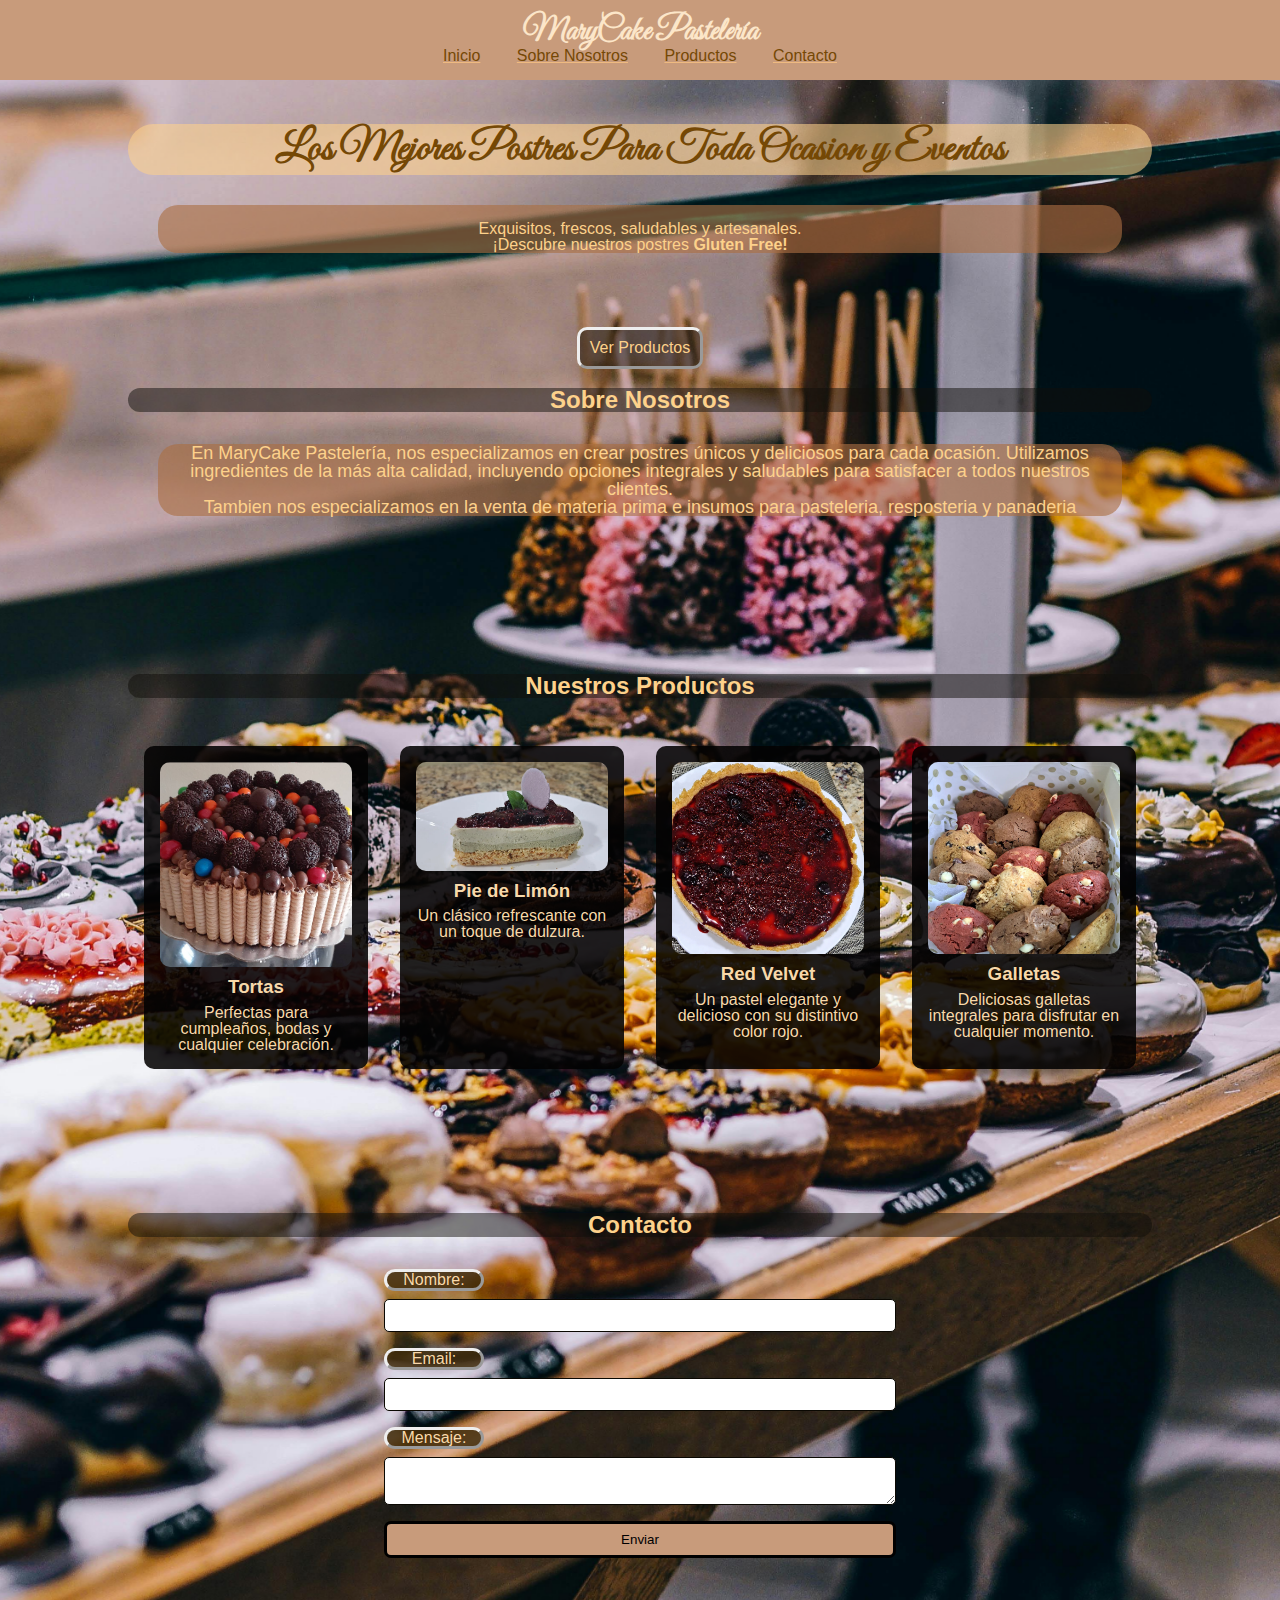
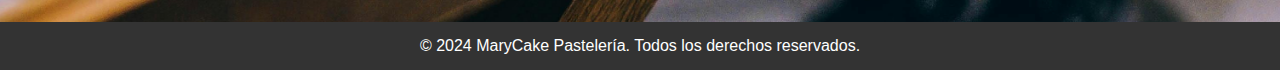
==== Index.html @ 65f8152f "Primera version de Marycake" ====
<!DOCTYPE html>
<html lang="es">
  <head>
    <meta charset="UTF-8" />
    <meta name="viewport" content="width=device-width, initial-scale=1.0" />
    <title>MaryCake Pastelería</title>
    <link rel="preconnect" href="https://fonts.googleapis.com">
<link rel="preconnect" href="https://fonts.gstatic.com" crossorigin>
<link href="https://fonts.googleapis.com/css2?family=Bodoni+Moda+SC:ital,opsz,wght@0,6..96,400..900;1,6..96,400..900&family=Kalnia+Glaze:wght@100..700&family=Philosopher:ital,wght@0,400;0,700;1,400;1,700&display=swap" rel="stylesheet">

<link rel="preconnect" href="https://fonts.googleapis.com">
<link rel="preconnect" href="https://fonts.gstatic.com" crossorigin>
<link href="https://fonts.googleapis.com/css2?family=Edu+AU+VIC+WA+NT+Hand:wght@400..700&family=Great+Vibes&display=swap" rel="stylesheet">

    <link rel="stylesheet" href="styles.css" />
  </head>
  <body>
    <header>
      <divli class="container">
        <h1>MaryCake Pastelería</h1>
        <nav><ul>          
            <li><a href="#home">Inicio</a></li>
            <li><a href="#about">Sobre Nosotros</a></li>
            <li><a href="#products">Productos</a></li>
            <li><a target="_blank" href="contacto.html">Contacto</a></li> 
            </ul>
        </nav>
      </div>
    </header>

    <section id="home" class="hero">
      <div class="container">
        <h2 id="Desc-h2">Los Mejores Postres Para Toda Ocasion y Eventos</h2>
        
        <p class="desc-1"><br >
          Exquisitos, frescos, saludables y artesanales. <br>¡Descubre nuestros postres <b>Gluten Free!</b></br></p>
        </p>
        <a href="#products" class="btn">Ver Productos</a>
      </div>
    </section>

    <section id="about" class="about">
      <div class="container">
        <h2>Sobre Nosotros</h2>
        <p class="desc-1">
          En MaryCake Pastelería, nos especializamos en crear postres únicos y
          deliciosos para cada ocasión. Utilizamos ingredientes de la más alta
          calidad, incluyendo opciones integrales y saludables para satisfacer a
          todos nuestros clientes.<br>
          Tambien nos especializamos en la venta de materia prima e insumos para pasteleria, resposteria y panaderia 
          </p>
        
      </div>
    </section>

    <section id="products" class="products">
      <div class="container">
        <h2>Nuestros Productos</h2>
        <div class="product-grid">
          <div class="product">
            <img src="trabajo/torta.png" alt="Torta" />
            <h3>Tortas</h3>
            <p>Perfectas para cumpleaños, bodas y cualquier celebración.</p>
          </div>
          <div class="product">
            <img src="trabajo/pie.jpg" alt="Pie de Limón" />
            <h3>Pie de Limón</h3>
            <p>Un clásico refrescante con un toque de dulzura.</p>
          </div>
          <div class="product">
            <img src="trabajo/redvelvet.jpg" alt="Red Velvet" />
            <h3>Red Velvet</h3>
            <p>Un pastel elegante y delicioso con su distintivo color rojo.</p>
          </div>
          <div class="product">
            <img src="trabajo/galletas.jpg" alt="Galletas" />
            <h3>Galletas</h3>
            <p>
              Deliciosas galletas integrales para disfrutar en cualquier
              momento.
            </p>
          </div>
        </div>
      </div>
    </section>

    <section id="contact" class="contact">
      <div class="container">
        <h2>Contacto</h2>
        <form>
          <label for="name" class="contact-1">Nombre:</label>
          <input type="text" id="name" name="name" required />

          <label for="email" class="contact-1">Email:</label>
          <input type="email" id="email" name="email" required />

          <label for="message" class="contact-1">Mensaje:</label>
          <textarea id="message" name="message" required></textarea>

          <button type="submit" class="btn">Enviar</button>
        </form>
      </div>
    </section>

    <footer>
      <div class="container">
        <p>&copy; 2024 MaryCake Pastelería. Todos los derechos reservados.</p>
      </div>
    </footer>

    <script src="script.js"></script>
  </body>
</html>
---- styles.css ----
/* Reset CSS */

/* CSS HEX */
:root {/* CSS HEX */
    --buff: #c89b7bff;
    --english-violet: #4a4063ff;
    --brilliant-rose: #e15a97ff;
    --icterine: #fff94fff;
    --cornflower-blue: #758bfdff;
    --cream:  #FCE6C9;
    --brown: #754805;
}


* {
    margin: 0;
    padding: 0;
    box-sizing: border-box;
    font-family: 'cambria', sans-serif;
}

body {
    background-image: url(trabajo/muchospostres.jpg);
    background-repeat: no-repeat;
    background-position: center;
    background-size: cover;
    line-height: 1.0;
    color: #ffdfaffa;
    }


    .contact-1{ background-color: #3f2a0ad8;
        border-style: outset;
        border-radius: 20px;
        text-align: center;
        width: 100px;
        height: 22px;
    }


.container {
    width: 80% ;
    margin: 0 auto;
}

header {
    background: var(--buff);
    padding: 1rem;
}

header h1 {
    font-family: "Great Vibes", cursive;
    text-align: center;
    color: var(--cream);
}

nav ul {
    list-style: none;
    text-align: center;
}

nav ul li {
    display: inline;
    margin: 0 1rem;
}

nav ul li a {
    color: var(--brown);
    text-decoration-color: #f7c081d3;
}

.hero {
    background: url('images/hero.jpg') no-repeat center center/cover;
    height: 200px;
    display: flexbox;
    margin-top: 4cap;
    align-items: center;
    justify-content: center;
    color: var(--brown);
    text-align: center;
}

.hero h2 {
    font-family: "Great Vibes", cursive;
    font-size: 2.7rem;
    padding: 4px;
}

.hero p {
    font-size: 1.0rem;
}

.hero .btn {
    background-color: #110f0b7e;
    color: #fdd18b ;
    padding: 10px;
    text-decoration: none;
    margin-top: 4cap;
    display: inline-flex;
    border-radius: 10px;
    border-style: outset;
}

.about, .products, .contact {
    padding: 4rem 0;
}

.about h2, .products h2, .contact h2 {
    text-align: center;
    margin-bottom: 2rem;
    color: #fdd18b;
    background-color: #110f0b7e;
    border-radius: 50px;
}

.about p, .products p {
    text-align: center;
}
.desc-1{
    background-color: rgba(170, 110, 67, 0.616);
    color:#fdd18b;
    border-radius: 20px;
    font-size: 18px;
    margin: 30px
}
#Desc-h2{
    background-color: #fdd18b94;
    border-radius: 50px;
}


.product-grid {
    display: flex;
    justify-content: space-around;
    flex-wrap: wrap;
}

.product {
    flex: 2;
    margin: 1rem;
    padding: 1rem;
    background: #030202e0;
    border-radius: 10px;
    text-align: center;
}

.product img {
    width: 100%;
    height: fit-content;
    border-radius: 10px;
    text-align: center;
}

.product h3 {
    margin: 0.5rem 0;
}

.contact form {
    display: flex;
    flex-direction: column;
    width: 50%;
    margin: 0 auto;
}

.contact label {
    margin-bottom: 0.5rem;

}

.contact input, .contact textarea {
    padding: 0.5rem;
    margin-bottom: 1rem;
    border: 1px solid #0a0802;
    border-radius: 5px;
}

.contact button {
    padding: 0.5rem;
    background: var(--buff);
    color: #000000;
    border: solid;
    border-radius: 7px;
    cursor: pointer;
}

.contact button:hover {
    background: var(--brown);
}

footer {
    background: #333;
    color: #fff;
    text-align: center;
    padding: 1rem 0;
}
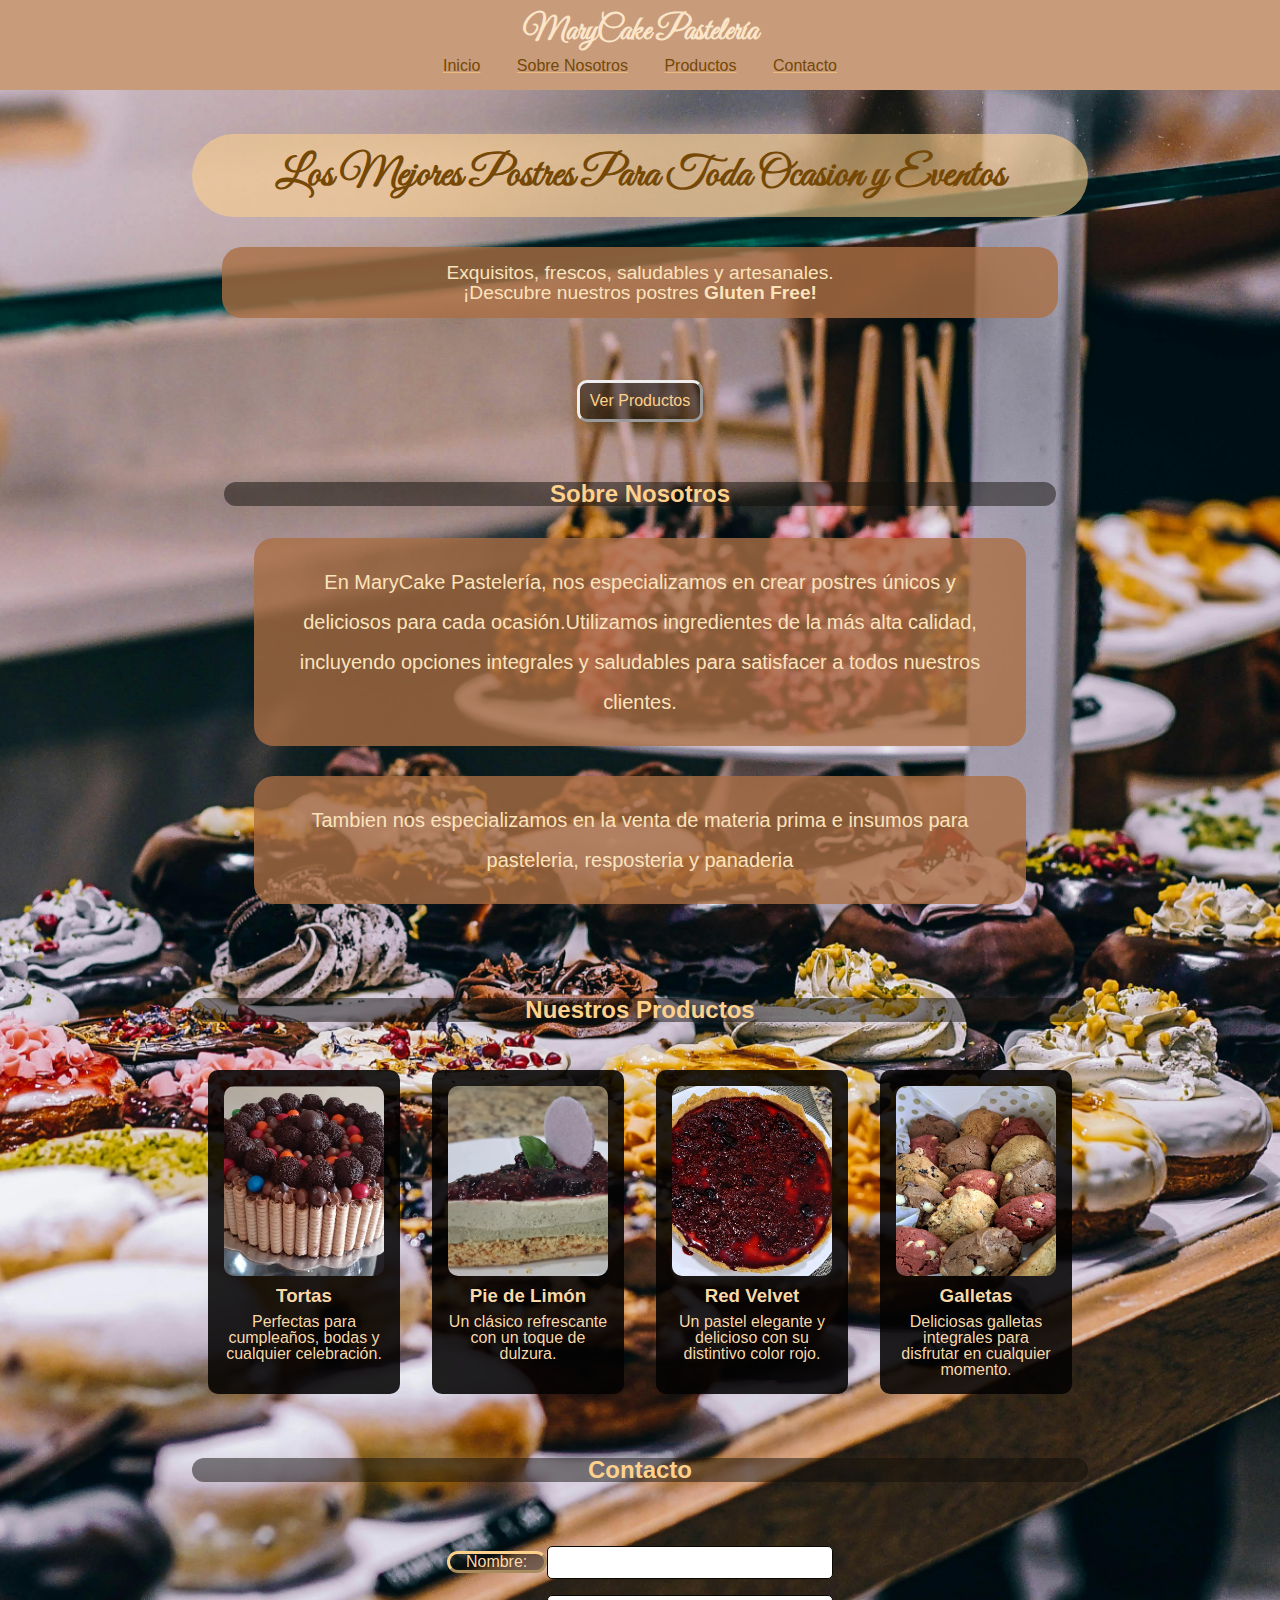
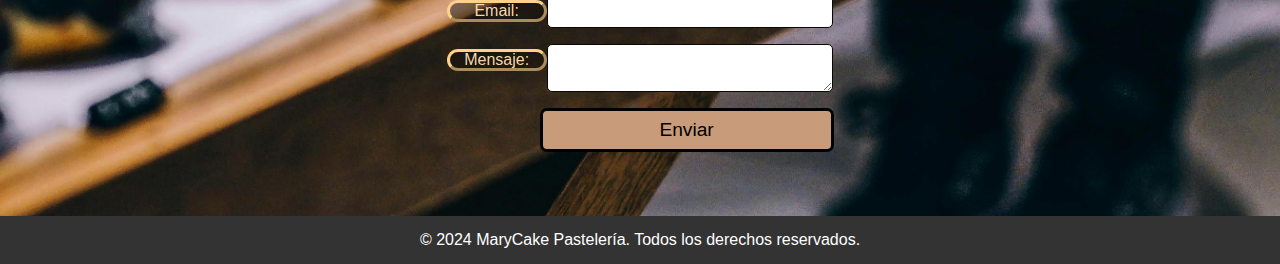
==== commit 1b3cde55: "style changes" ====
--- a/Index.html
+++ b/Index.html
@@ -22,7 +22,7 @@
             <li><a href="#home">Inicio</a></li>
             <li><a href="#about">Sobre Nosotros</a></li>
             <li><a href="#products">Productos</a></li>
-            <li><a target="_blank" href="contacto.html">Contacto</a></li> 
+            <li><a href="#contact">Contacto</a></li> 
             </ul>
         </nav>
       </div>
@@ -32,8 +32,8 @@
       <div class="container">
         <h2 id="Desc-h2">Los Mejores Postres Para Toda Ocasion y Eventos</h2>
         
-        <p class="desc-1"><br >
-          Exquisitos, frescos, saludables y artesanales. <br>¡Descubre nuestros postres <b>Gluten Free!</b></br></p>
+        <p class="desc-1">
+          Exquisitos, frescos, saludables y artesanales. <br>¡Descubre nuestros postres <b>Gluten Free!</b></p>
         </p>
         <a href="#products" class="btn">Ver Productos</a>
       </div>
@@ -44,10 +44,11 @@
         <h2>Sobre Nosotros</h2>
         <p class="desc-1">
           En MaryCake Pastelería, nos especializamos en crear postres únicos y
-          deliciosos para cada ocasión. Utilizamos ingredientes de la más alta
+          deliciosos para cada ocasión.Utilizamos ingredientes de la más alta
           calidad, incluyendo opciones integrales y saludables para satisfacer a
-          todos nuestros clientes.<br>
-          Tambien nos especializamos en la venta de materia prima e insumos para pasteleria, resposteria y panaderia 
+          todos nuestros clientes.</p>
+
+          <p class="desc-1">Tambien nos especializamos en la venta de materia prima e insumos para pasteleria, resposteria y panaderia 
           </p>
         
       </div>
@@ -58,22 +59,22 @@
         <h2>Nuestros Productos</h2>
         <div class="product-grid">
           <div class="product">
-            <img src="trabajo/torta.png" alt="Torta" />
+            <img src="trabajo/torta_11zon.webp" alt="Torta" />
             <h3>Tortas</h3>
             <p>Perfectas para cumpleaños, bodas y cualquier celebración.</p>
           </div>
           <div class="product">
-            <img src="trabajo/pie.jpg" alt="Pie de Limón" />
+            <img src="trabajo/pie_11zon.webp" alt="Pie de Limón" />
             <h3>Pie de Limón</h3>
             <p>Un clásico refrescante con un toque de dulzura.</p>
           </div>
           <div class="product">
-            <img src="trabajo/redvelvet.jpg" alt="Red Velvet" />
+            <img src="trabajo/redvelvet_11zon.webp" alt="Red Velvet" />
             <h3>Red Velvet</h3>
             <p>Un pastel elegante y delicioso con su distintivo color rojo.</p>
           </div>
           <div class="product">
-            <img src="trabajo/galletas.jpg" alt="Galletas" />
+            <img src="trabajo/galletas.webp" alt="Galletas" />
             <h3>Galletas</h3>
             <p>
               Deliciosas galletas integrales para disfrutar en cualquier
@@ -87,17 +88,24 @@
     <section id="contact" class="contact">
       <div class="container">
         <h2>Contacto</h2>
-        <form>
-          <label for="name" class="contact-1">Nombre:</label>
+
+        <form> <div class="row-form">
+          <label for="name" class="contact-1">Nombre:</label> 
           <input type="text" id="name" name="name" required />
-
+        </div>
+          
+        <div class="row-form">
           <label for="email" class="contact-1">Email:</label>
           <input type="email" id="email" name="email" required />
+        </div>
 
+        <div class="row-form">
           <label for="message" class="contact-1">Mensaje:</label>
           <textarea id="message" name="message" required></textarea>
-
-          <button type="submit" class="btn">Enviar</button>
+        </div>
+        <div class="row-form">
+          <button type="submit" class="btn">Enviar</button> 
+          </div>
         </form>
       </div>
     </section>
--- a/styles.css
+++ b/styles.css
@@ -29,9 +29,10 @@
     }
 
 
-    .contact-1{ background-color: #3f2a0ad8;
+    .contact-1{ background-color: #110f0b7e;
         border-style: outset;
         border-radius: 20px;
+        border-color: #fdd18b;
         text-align: center;
         width: 100px;
         height: 22px;
@@ -39,7 +40,7 @@
 
 
 .container {
-    width: 80% ;
+    width: 70% ;
     margin: 0 auto;
 }
 
@@ -52,6 +53,7 @@
     font-family: "Great Vibes", cursive;
     text-align: center;
     color: var(--cream);
+    margin-bottom: 10px;
 }
 
 nav ul {
@@ -72,8 +74,8 @@
 .hero {
     background: url('images/hero.jpg') no-repeat center center/cover;
     height: 200px;
-    display: flexbox;
-    margin-top: 4cap;
+    display: flex;
+    margin-top: 8rem;
     align-items: center;
     justify-content: center;
     color: var(--brown);
@@ -83,11 +85,12 @@
 .hero h2 {
     font-family: "Great Vibes", cursive;
     font-size: 2.7rem;
-    padding: 4px;
+    padding: 4px;  
 }
 
 .hero p {
-    font-size: 1.0rem;
+    padding: 1rem;
+    font-size: 1.2rem;
 }
 
 .hero .btn {
@@ -95,14 +98,15 @@
     color: #fdd18b ;
     padding: 10px;
     text-decoration: none;
-    margin-top: 4cap;
+    margin-bottom: 5rem;
     display: inline-flex;
     border-radius: 10px;
     border-style: outset;
 }
 
-.about, .products, .contact {
+.about .container {
     padding: 4rem 0;
+    width: 65%;
 }
 
 .about h2, .products h2, .contact h2 {
@@ -110,22 +114,28 @@
     margin-bottom: 2rem;
     color: #fdd18b;
     background-color: #110f0b7e;
-    border-radius: 50px;
+    border-radius: 30px;
 }
 
 .about p, .products p {
     text-align: center;
 }
 .desc-1{
-    background-color: rgba(170, 110, 67, 0.616);
-    color:#fdd18b;
+    background-color: rgba(170, 110, 67, 0.788);
+    color:#fce3bc;
     border-radius: 20px;
-    font-size: 18px;
-    margin: 30px
-}
+    font-size: 20px;
+    margin: 30px;
+}
+.about .container .desc-1{
+    padding: 1.5rem;
+    line-height: 2;
+}
+
 #Desc-h2{
     background-color: #fdd18b94;
     border-radius: 50px;
+    padding: 20px;
 }
 
 
@@ -142,13 +152,15 @@
     background: #030202e0;
     border-radius: 10px;
     text-align: center;
+    margin-bottom: 4rem;
 }
 
 .product img {
     width: 100%;
-    height: fit-content;
+    min-height: 190px;
     border-radius: 10px;
     text-align: center;
+    object-fit: cover; 
 }
 
 .product h3 {
@@ -156,10 +168,23 @@
 }
 
 .contact form {
+    width: 80%;
+    margin: 4rem auto;
+}
+
+.row-form{
     display: flex;
-    flex-direction: column;
-    width: 50%;
-    margin: 0 auto;
+    justify-content: center;
+    align-items: baseline;
+}
+
+.row-form input, textarea{
+width: 40%;
+}
+
+.row-form button{
+    width: 41%;
+    margin-left: 13%;
 }
 
 .contact label {
@@ -181,6 +206,7 @@
     border: solid;
     border-radius: 7px;
     cursor: pointer;
+    font-size: 1.2rem;
 }
 
 .contact button:hover {
